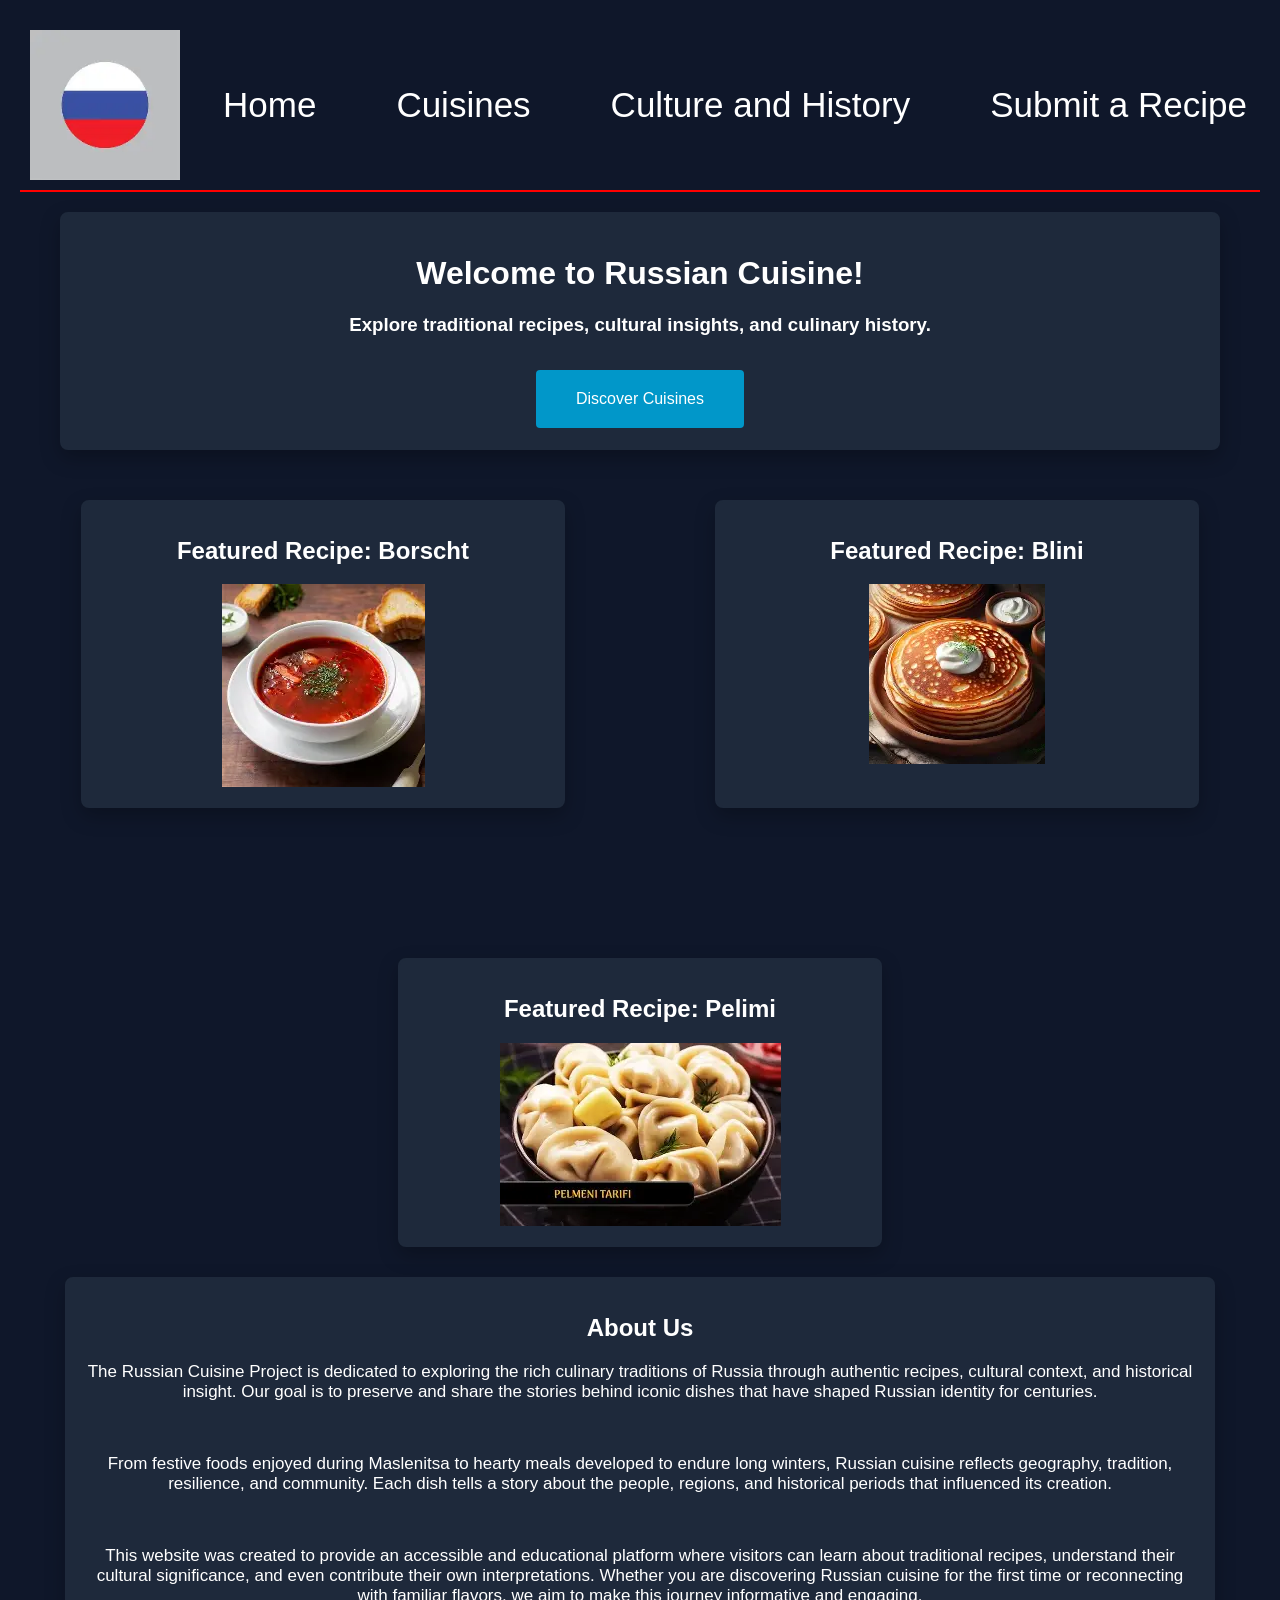
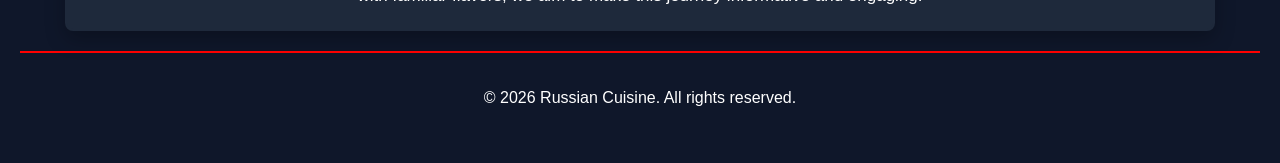
==== index.html @ 315cf29e "Add files via upload" ====
<!DOCTYPE html>
<html lang="en">

<head>
    <meta charset="UTF-8">
    <meta http-equiv="X-UA-Compatible" content="IE=edge">
    <meta name="viewport" content="width=device-width, initial-scale=1.0">
    <title>Russian Cuisine - Homepage</title>
    <link rel="stylesheet" href="style.css">

    

</head>

<body>
    <header>
        <img src="LOGO.webp" alt="Russian Cuisine Logo" class="logo">
        <nav>
            <ul>
                <li><a href="index.html">Home</a></li>
                <li><a href="cuisines.html">Cuisines</a></li>
                <li><a href="culture.html">Culture and History</a></li>
                <li><a href="contact.html">Submit a Recipe</a></li>
            </ul>
        </nav>
    </header>


    <main>  
        <div class="home-container">
            <div class="homecard">
                <h1>Welcome to Russian Cuisine!</h1>
                <h3>Explore traditional recipes, cultural insights, and culinary history.</h3>
                <a href="cuisines.html" class="card-button">Discover Cuisines</a>      
            </div>
            <div class="home-featured-row">
                <div class="featured-card">
                    <h2>Featured Recipe: Borscht</h2>
                    <a href="borscht.html">
                        <img src="borscht.webp" alt="Borscht" class="featured-image">
                    </a>
                </div>
                <div class="featured-card">
                    <h2>Featured Recipe: Blini</h2>
                    <a href="blini.html">
                        <img src="blini.webp" alt="Blini" class="featured-image">
                    </a>
                </div>
                <div class="featured-card">
                    <h2>Featured Recipe: Pelimi</h2>
                    <a href="pelemi.html">
                        <img src="pelimi.webp" alt="Pelimi" class="featured-image">
                    </a>
                
                </div>
            </div>
            <div class="about-card">
                <h2>About Us</h2>
                <p style="font-size: 17px;">The Russian Cuisine Project is dedicated to exploring the rich culinary traditions of Russia through authentic recipes, cultural context, and historical insight. Our goal is to preserve and share the stories behind iconic dishes that have shaped Russian identity for centuries.</p><br>
                <p style="font-size: 17px;">From festive foods enjoyed during Maslenitsa to hearty meals developed to endure long winters, Russian cuisine reflects geography, tradition, resilience, and community. Each dish tells a story about the people, regions, and historical periods that influenced its creation.</p><br>
                <p style="font-size: 17px;">This website was created to provide an accessible and educational platform where visitors can learn about traditional recipes, understand their cultural significance, and even contribute their own interpretations. Whether you are discovering Russian cuisine for the first time or reconnecting with familiar flavors, we aim to make this journey informative and engaging.</p>


            </div>
        </div>
        





        </section>










    </main>
    
















    <footer>
        <p>&copy; 2026 Russian Cuisine. All rights reserved.</p>
    </footer>


</body>





































</html>
---- style.css ----
/* Baseline CSS */
body {
    font-family: Arial, sans-serif;
    color:white;
    background-color: #0f172a;
    margin: 0;
    padding: 20px;
    justify-content: center;

}

header {
    display: flex;
    align-items: center;
    justify-content: space-between;
    border-bottom: 2px solid red;
    padding: 10px;
}

.logo {
    width: 150px;
    height: 150px;

}
nav {
    flex: 1;
    display:flex;
    justify-content: center;
}

nav ul {
    display: flex;
    justify-content: center;
    list-style: none;
    gap: 80px;
}
nav a {
    text-decoration: none;
    color: white;
    font-size: 35px;
}

footer {
    text-align: center;
    padding: 20px;
    border-top: 2px solid red;
    margin-top: 20px;
}







/*Possible Re-use Page-by-Page CSS------------------------------------------*/

.homecard {
    background-color: #1e293b;
    border: 2px solid #1e293b;
    border-radius: 8px;
    padding: 20px;
    margin-bottom: 20px;
    width: 90%;
    gap: 40px; 
    margin: 20px auto;
    text-align: center;
    box-shadow: 0 8px 20px rgba(0,0,0,0.25);

}

.card-button {
    display: inline-block;
    padding: 10px 20px;
    background-color: #0197c9;
    color: white;
    padding: 20px 40px;
    text-decoration: none;
    border-radius: 4px;
    margin-top: 15px;
}
.card-button:hover {
    background-color: #000fcc;
}


.page-title {
    margin-top: 20px;
    text-align: left;
    color: white;
    margin-left: 20px;
}



/* END OF POSSIBLE REUSE------------------------------------------------------- */


/* Page Specific---Home Page */
.home-container {
    display: flex;
    flex-direction: column;
    align-items: center;
    justify-content: center;
    gap: 20px;
}


.home-featured-row {
    display: flex;
    gap: 150px;
    justify-content: center;
    flex-wrap: wrap;
    margin: 10px 0;
}

.featured-card {
    background-color: #1e293b;
    border: 2px solid #1e293b;
    border-radius: 8px;
    padding: 15px;
    width: 450px;
    text-align: center;
    box-shadow: 0 8px 20px rgba(0,0,0,0.25);

}

.about-card {
    background-color: #1e293b;
    border: 2px solid #1e293b;
    border-radius: 8px;
    padding: 15px;
    width: 90%;
    text-align: center;
    box-shadow: 0 8px 20px rgba(0,0,0,0.25);
    height: 320px;
    
}



/* Page Specific---Cuisines Page--------------------------------------- */


.cuisine-container {
    display: flex;
    flex-direction: column;
    align-items: center;
    justify-content: center;
    gap: 15px;
}




.cuisine-card {
    display: flex;
    align-items: flex-start;
    background-color: #1e293b;
    border: 2px solid #1e293b;
    border-radius: 8px;
    padding: 15px;
    width: 90%;
    
    box-shadow: 0 8px 20px rgba(0,0,0,0.25);
    margin: 20px auto;
    height: 400px;
    gap: 20px;
}


.cuisine-image {
    width: 30%;
    height: 100%;
    object-fit: cover;
    border-radius: 8px;
}

.cuisine-content {
    width: 60%;
    flex: 1;
    text-align: left;

}
.cuisine-content h2 {
    margin-bottom: 80px;
    
}
.cuisine-content p {
    font-size: 20px;
    line-height: 1.5;
}
.cuisine-content .card-button {
    margin-top: 28px;
    margin-left: 600px;
}
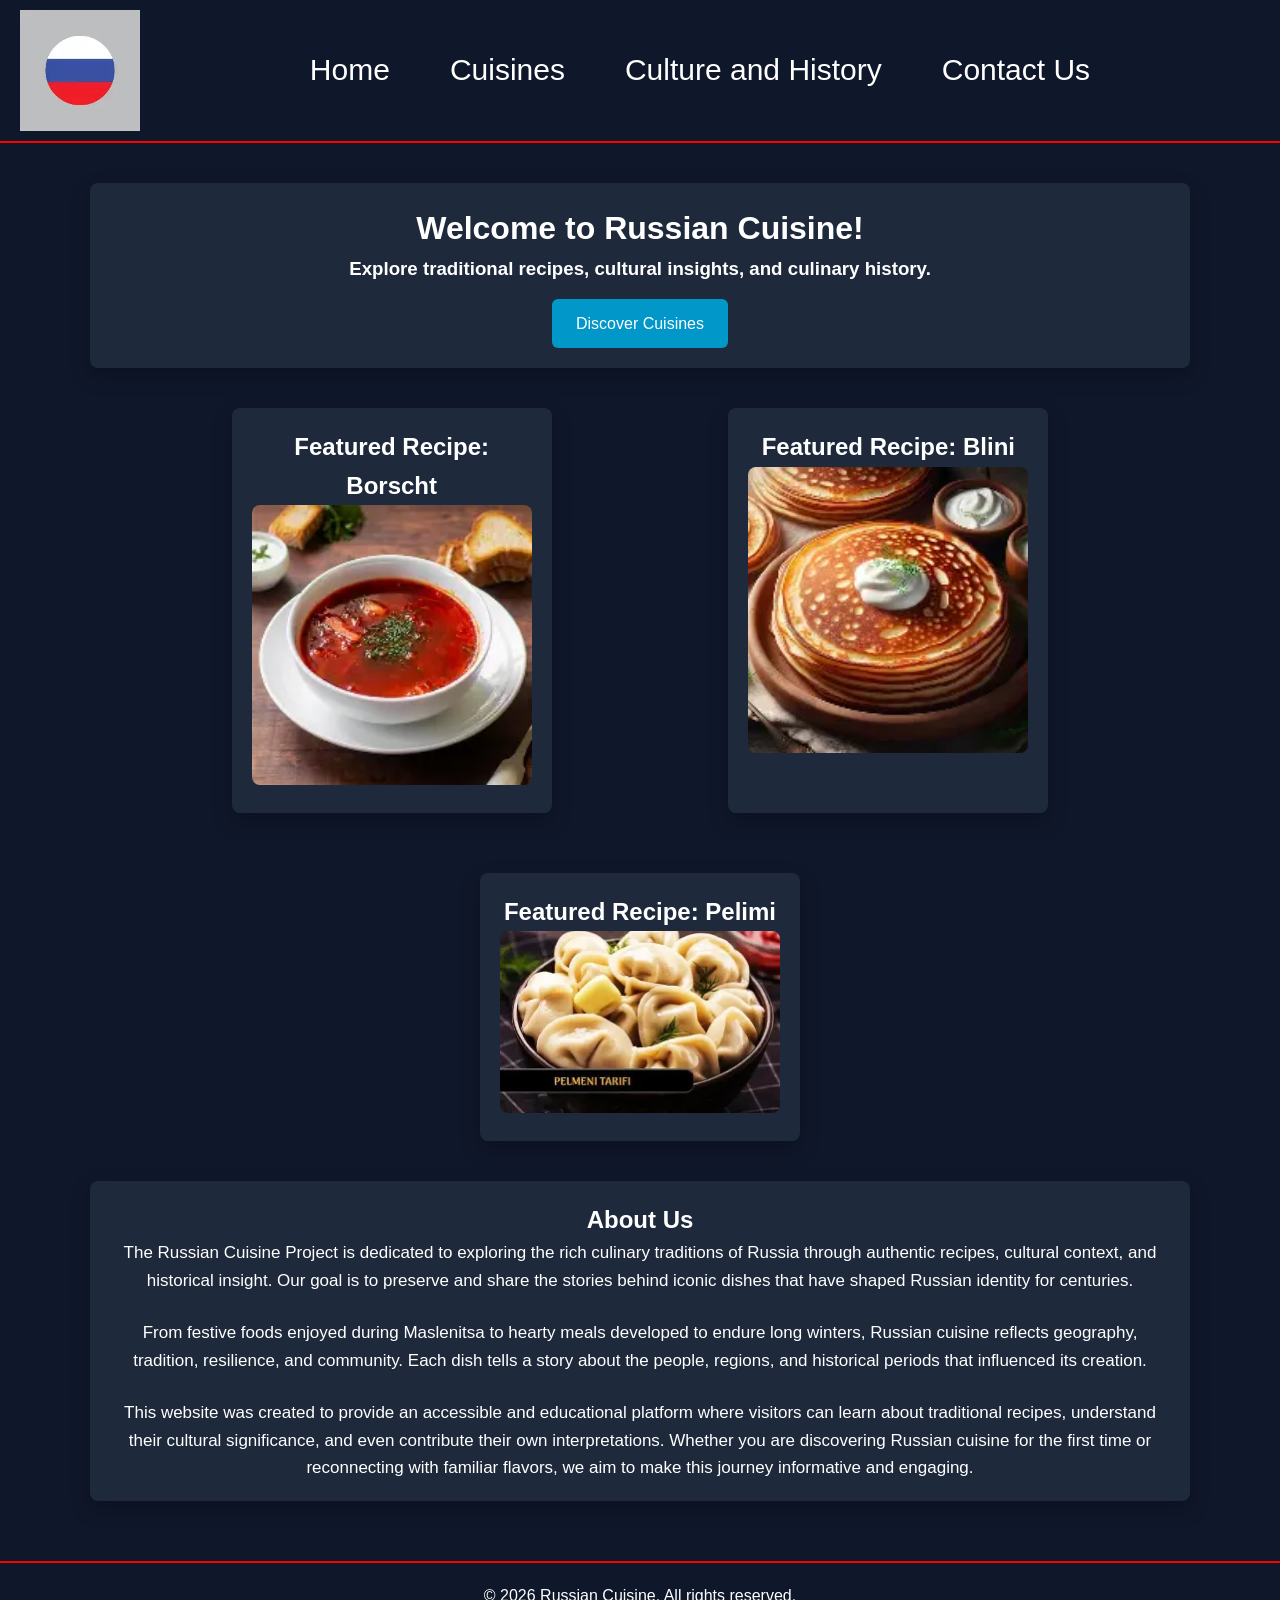
==== commit 4ec9f17a: "Add files via upload" ====
--- a/index.html
+++ b/index.html
@@ -20,7 +20,7 @@
                 <li><a href="index.html">Home</a></li>
                 <li><a href="cuisines.html">Cuisines</a></li>
                 <li><a href="culture.html">Culture and History</a></li>
-                <li><a href="contact.html">Submit a Recipe</a></li>
+                <li><a href="contact.html">Contact Us</a></li>
             </ul>
         </nav>
     </header>
--- a/style.css
+++ b/style.css
@@ -1,45 +1,53 @@
-/* Baseline CSS */
+/* RESET + BASE */
+* {
+    margin: 0;
+    padding: 0;
+    box-sizing: border-box;
+}
+
 body {
     font-family: Arial, sans-serif;
-    color:white;
+    color: white;
     background-color: #0f172a;
-    margin: 0;
-    padding: 20px;
-    justify-content: center;
-
-}
-
+    line-height: 1.6;
+}
+
+/* HEADER */
 header {
     display: flex;
     align-items: center;
     justify-content: space-between;
     border-bottom: 2px solid red;
-    padding: 10px;
+    padding: 10px 20px;
+    flex-wrap: wrap;
 }
 
 .logo {
-    width: 150px;
-    height: 150px;
-
-}
+    width: 120px;
+    height: auto;
+}
+
+/* NAV */
 nav {
     flex: 1;
-    display:flex;
-    justify-content: center;
 }
 
 nav ul {
     display: flex;
     justify-content: center;
     list-style: none;
-    gap: 80px;
-}
+    gap: 40px;
+    flex-wrap: wrap;
+}
+
 nav a {
     text-decoration: none;
     color: white;
-    font-size: 35px;
-}
-
+    font-size: 30px;
+    padding: 10px;
+}
+
+/* FOOTER */
 footer {
     text-align: center;
     padding: 20px;
@@ -47,160 +55,425 @@
     margin-top: 20px;
 }
 
-
-
-
-
-
-
-/*Possible Re-use Page-by-Page CSS------------------------------------------*/
-
-.homecard {
+/* GENERAL CARDS */
+.homecard,
+.featured-card,
+.about-card,
+.cuisine-card {
     background-color: #1e293b;
-    border: 2px solid #1e293b;
     border-radius: 8px;
     padding: 20px;
-    margin-bottom: 20px;
-    width: 90%;
-    gap: 40px; 
+    width: 100%;
+    max-width: 1100px;
     margin: 20px auto;
-    text-align: center;
     box-shadow: 0 8px 20px rgba(0,0,0,0.25);
-
-}
-
+}
+
+/* BUTTON */
 .card-button {
     display: inline-block;
-    padding: 10px 20px;
+    padding: 12px 24px;
     background-color: #0197c9;
     color: white;
-    padding: 20px 40px;
     text-decoration: none;
-    border-radius: 4px;
+    border-radius: 6px;
     margin-top: 15px;
-}
+    font-size: 16px;
+}
+
 .card-button:hover {
     background-color: #000fcc;
 }
 
-
-.page-title {
-    margin-top: 20px;
-    text-align: left;
-    color: white;
-    margin-left: 20px;
-}
-
-
-
-/* END OF POSSIBLE REUSE------------------------------------------------------- */
-
-
-/* Page Specific---Home Page */
+/* HOME */
 .home-container {
     display: flex;
     flex-direction: column;
     align-items: center;
+    text-align: center;
+    padding: 20px;
+}
+
+.home-featured-row {
+    display: flex;
+    gap: 20px;
+    flex-wrap: wrap;
     justify-content: center;
+}
+
+.featured-card {
+    width: 100%;
+    max-width: 320px;
+    text-align: center;
+}
+
+.featured-image {
+    width: 100%;
+    height: auto;
+    border-radius: 8px;
+    
+}
+
+.featured-image:hover {
+    transform: scale(1.02);
+}
+
+
+/* ABOUT */
+.about-card {
+    text-align: center;
+}
+
+/* CUISINE PAGE */
+.cuisine-container {
+    display: flex;
+    flex-direction: column;
     gap: 20px;
-}
-
-
-.home-featured-row {
-    display: flex;
-    gap: 150px;
-    justify-content: center;
-    flex-wrap: wrap;
-    margin: 10px 0;
-}
-
-.featured-card {
-    background-color: #1e293b;
-    border: 2px solid #1e293b;
+    padding: 20px;
+}
+
+.cuisine-card {
+    display: flex;
+    gap: 20px;
+    align-items: flex-start;
+}
+
+/* IMAGE */
+.cuisine-image {
+    width: 40%;
+    max-width: 250px;
+    height: auto;
     border-radius: 8px;
-    padding: 15px;
-    width: 450px;
-    text-align: center;
-    box-shadow: 0 8px 20px rgba(0,0,0,0.25);
-
-}
-
-.about-card {
-    background-color: #1e293b;
-    border: 2px solid #1e293b;
-    border-radius: 8px;
-    padding: 15px;
-    width: 90%;
-    text-align: center;
-    box-shadow: 0 8px 20px rgba(0,0,0,0.25);
-    height: 320px;
-    
-}
-
-
-
-/* Page Specific---Cuisines Page--------------------------------------- */
-
-
-.cuisine-container {
+}
+
+/* CONTENT */
+.cuisine-content {
+    flex: 1;
+}
+
+.cuisine-content h2 {
+    margin-bottom: 10px;
+}
+
+.cuisine-content p {
+    font-size: 16px;
+}
+/* 🌐 Culture Page*/
+
+
+
+.culture-container {
     display: flex;
     flex-direction: column;
-    align-items: center;
-    justify-content: center;
-    gap: 15px;
-}
-
-
-
-
-.cuisine-card {
-    display: flex;
+    gap: 20px;
+    padding: 20px;
+}
+
+.culture-card {
+    display: flex;
+    flex-direction: row;
+    gap: 20px;
     align-items: flex-start;
     background-color: #1e293b;
-    border: 2px solid #1e293b;
     border-radius: 8px;
-    padding: 15px;
-    width: 90%;
+    padding: 20px;
+    width: 100%;
+    max-width: 1100px;
+    margin: 0 auto;
+}
+
+
+.culture-card h2 {
+    text-align: center;
+}
+
+.culture-card p {
+    text-align: left;
+}
+
+
+.culture-image {
+    width: 35%;
+    max-width: 250px;
+    height: auto;
+    border-radius: 8px;
+    object-fit: cover;
+}
+
+
+.culture-content {
+    flex: 1;
+    display: flex;
+    flex-direction: column;
+}
+
+.culture-content h2 {
+    text-align: center;
+    margin-bottom: 10px;
+}
+
+.culture-content p {
+    font-size: 16px;
+    text-align: left;
+}
+
+/* 🌐 RECIPE PAGES */
+
+/* RECIPE PAGE */
+.recipe-page {
+    max-width: 1100px;
+    margin: 50px auto;
+    padding: 20px;
+}
+
+
+.recipe-title {
+    text-align: center;
+    margin-bottom: 35px;
+    font-size: 36px;
+    letter-spacing: 1px;
+}
+
+
+.recipe-layout {
+    display: flex;
+    gap: 30px;
+    align-items: stretch;
+}
+
+
+.recipe-image-wrap {
+    flex: 2.2;
+}
+
+.recipe-image {
+    width: 100%;
+    height: 420px; 
+    object-fit: cover;
+    border-radius: 12px;
+    box-shadow: 0 10px 25px rgba(0,0,0,0.4);
+    transition: transform 0.3s ease;
+}
+
+
+.recipe-image:hover {
+    transform: scale(1.02);
+}
+
+
+.recipe-ingredients {
+    flex: 1;
+    background: linear-gradient(145deg, #1e293b, #0f172a);
+    padding: 22px;
+    border-radius: 12px;
+    box-shadow: 0 8px 20px rgba(0,0,0,0.3);
+    border: 1px solid rgba(255,255,255,0.05);
+}
+
+.recipe-ingredients h2 {
+    text-align: center;
+    margin-bottom: 15px;
+    border-bottom: 2px solid red;
+    padding-bottom: 8px;
+}
+
+
+.recipe-ingredients ul {
+    list-style: none;
+    padding-left: 0;
+}
+
+.recipe-ingredients li {
+    margin-bottom: 10px;
+    padding-left: 18px;
+    position: relative;
+}
+
+
+.recipe-ingredients li::before {
+    content: "•";
+    position: absolute;
+    left: 0;
+    color: red;
+}
+
+
+.recipe-instructions {
+    margin-top: 45px;
+    background: linear-gradient(145deg, #1e293b, #0f172a);
+    padding: 30px;
+    border-radius: 12px;
+    box-shadow: 0 8px 20px rgba(0,0,0,0.3);
+    border: 1px solid rgba(255,255,255,0.05);
     
+}
+
+.recipe-instructions h2 {
+    text-align: center;
+    margin-bottom: 20px;
+    border-bottom: 2px solid red;
+    padding-bottom: 8px;
+}
+
+.recipe-instructions p {
+    margin-bottom: 15px;
+    font-size: 17px;
+    line-height: 1.7;
+}
+
+.recipe-instructions li {
+    margin-bottom: 18px;
+}
+
+.recipe-instructions ol {
+    padding-left: 25px;
+    margin-top: 10px;
+}
+
+
+
+
+
+/* 🌐 CONTACT PAGE */
+
+.form-container {
+    max-width: 700px;
+    margin: 40px auto;
+    padding: 25px;
+    background-color: #1e293b;
+    border-radius: 10px;
     box-shadow: 0 8px 20px rgba(0,0,0,0.25);
-    margin: 20px auto;
-    height: 400px;
-    gap: 20px;
-}
-
-
-.cuisine-image {
-    width: 30%;
-    height: 100%;
-    object-fit: cover;
-    border-radius: 8px;
-}
-
-.cuisine-content {
-    width: 60%;
-    flex: 1;
-    text-align: left;
-
-}
-.cuisine-content h2 {
-    margin-bottom: 80px;
-    
-}
-.cuisine-content p {
-    font-size: 20px;
-    line-height: 1.5;
-}
-.cuisine-content .card-button {
-    margin-top: 28px;
-    margin-left: 600px;
-}
-
-
-
-
-
-
-
-
-
-
+}
+
+.form-title {
+    text-align: center;
+    margin-bottom: 20px;
+}
+
+.review-form {
+    display: flex;
+    flex-direction: column;
+    gap: 15px;
+}
+
+.review-form label {
+    font-weight: bold;
+}
+
+.review-form input,
+.review-form textarea,
+.review-form select {
+    padding: 10px;
+    border-radius: 6px;
+    border: none;
+    outline: none;
+    font-size: 16px;
+    background-color: #0f172a;
+    color: white;
+}
+
+.review-form input:focus,
+.review-form textarea:focus,
+.review-form select:focus {
+    outline: 2px solid #0197c9;
+}
+
+.review-form button {
+    margin-top: 10px;
+    padding: 12px;
+    border: none;
+    border-radius: 6px;
+    background-color: #0197c9;
+    color: white;
+    font-size: 16px;
+    cursor: pointer;
+    transition: 0.2s;
+}
+
+.review-form button:hover {
+    background-color: #000fcc;
+}
+
+
+
+
+
+
+
+
+
+
+
+
+
+
+/* 📱 MOBILE */
+@media (max-width: 768px) {
+
+    header {
+        flex-direction: column;
+        align-items: center;
+        text-align: center;
+    }
+
+    nav ul {
+        flex-direction: column;
+        gap: 10px;
+    }
+
+    nav a {
+        font-size: 16px;
+        padding: 8px;
+    }
+
+    .home-featured-row {
+        flex-direction: column;
+        align-items: center;
+    }
+
+    .cuisine-card {
+        flex-direction: column;
+        text-align: center;
+    }
+
+    .cuisine-image {
+        width: 100%;
+        max-width: 100%;
+    }
+
+    .cuisine-content {
+        width: 100%;
+    }
+
+    .about-card {
+        height: auto; /* fixes your overflow issue */
+    }
+
+     .recipe-image {
+        height: auto;
+    }
+}
+
+/* 📱 SMALL PHONES */
+@media (max-width: 480px) {
+    nav a {
+        font-size: 14px;
+    }
+
+    .card-button {
+        width: 100%;
+        text-align: center;
+    }
+}
+
+@media (max-width: 768px) {
+    .culture-card {
+        flex-direction: column;
+        text-align: center;
+    }
+
+    .culture-image {
+        width: 100%;
+        max-width: 100%;
+    }
+}
